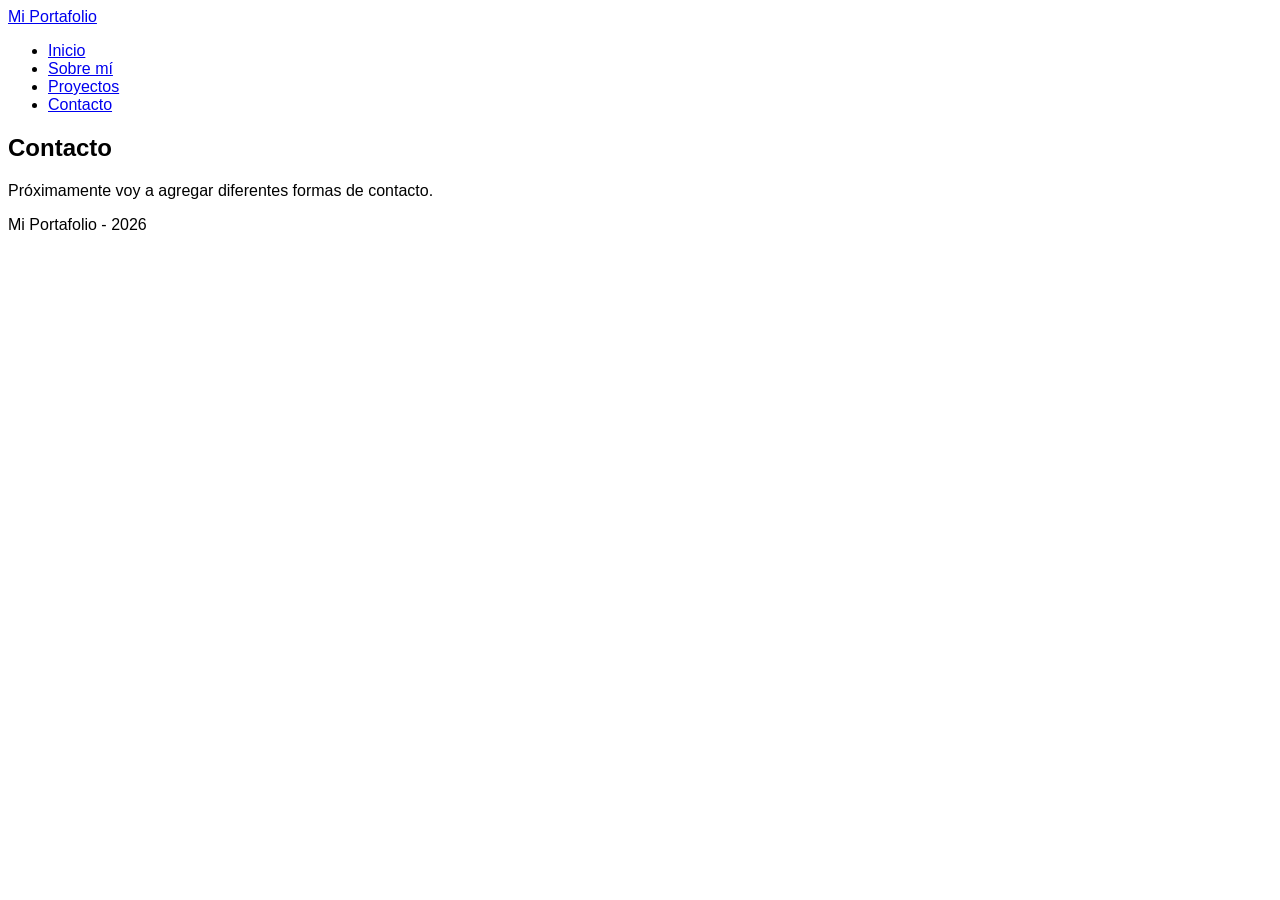
==== pages/contacto.html @ ddd05b40 "primer commit" ====
<!DOCTYPE html>
<html lang="es">

<head>
    <meta charset="UTF-8">
    <meta name="viewport" content="width=device-width, initial-scale=1.0">
    <title>Contacto | Mi Portafolio</title>
    <link rel="stylesheet" href="../css/styles.css">
</head>

<body>

    <header>
        <nav>
            <a href="../index.html">Mi Portafolio</a>

            <ul>
                <li><a href="../index.html">Inicio</a></li>
                <li><a href="./sobre-mi.html">Sobre mí</a></li>
                <li><a href="./proyectos.html">Proyectos</a></li>
                <li><a href="./contacto.html">Contacto</a></li>
            </ul>
        </nav>
    </header>

    <main>

        <section>
            <h1>Contacto</h1>

            <p>
                Próximamente voy a agregar diferentes formas de contacto.
            </p>
        </section>

    </main>

    <footer>
        <p>Mi Portafolio - 2026</p>
    </footer>

</body>

</html>
---- css/styles.css ----
body {
    font-family: Arial, sans-serif;
}
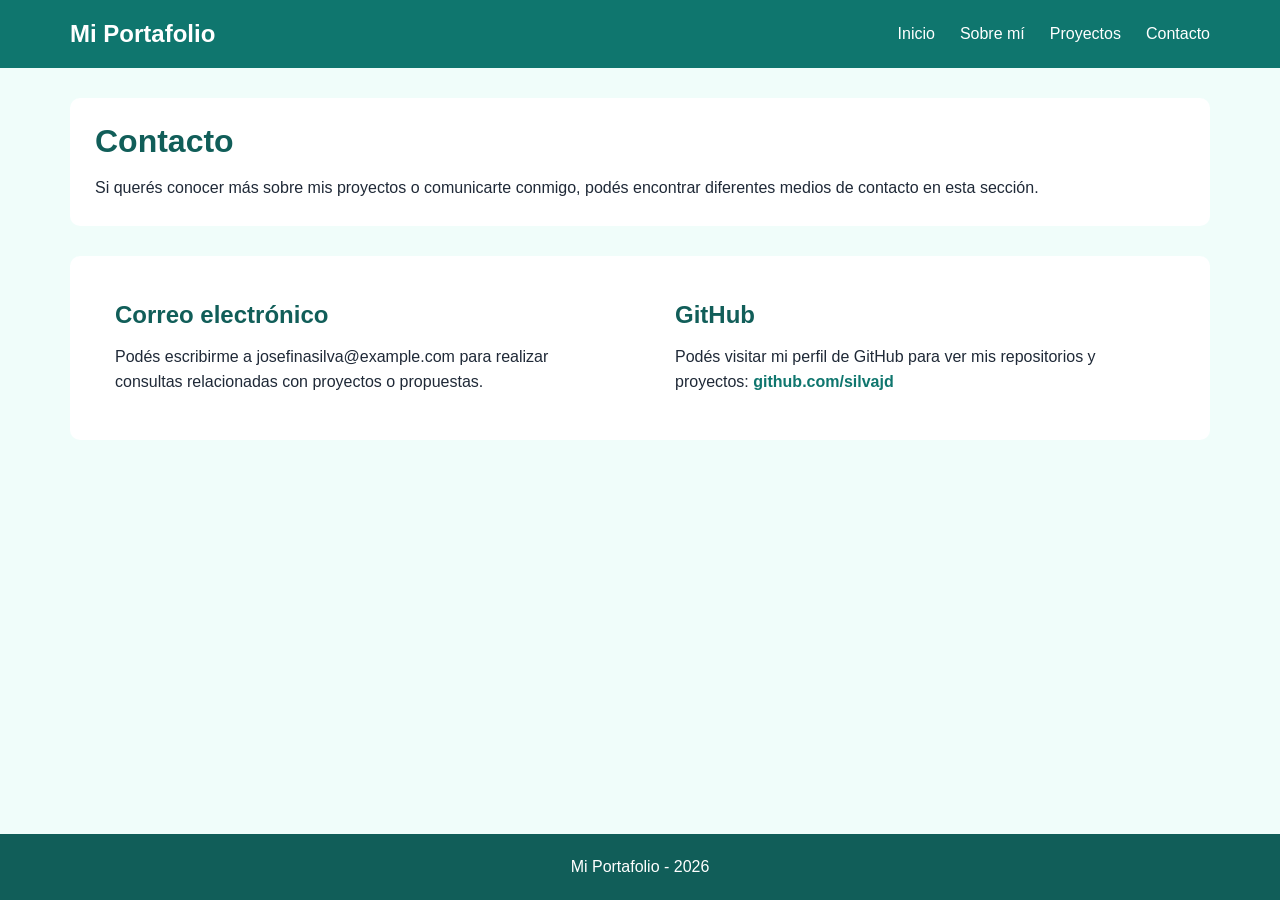
==== commit eb42b061: "amplío el contenido y agrego enlaces del portafolio" ====
--- a/pages/contacto.html
+++ b/pages/contacto.html
@@ -29,8 +29,34 @@
             <h1>Contacto</h1>
 
             <p>
-                Próximamente voy a agregar diferentes formas de contacto.
+                Si querés conocer más sobre mis proyectos o comunicarte conmigo,
+                podés encontrar diferentes medios de contacto en esta sección.
             </p>
+        </section>
+
+        <section class="sobre-mi">
+
+            <div>
+                <h2>Correo electrónico</h2>
+
+                <p>
+                    Podés escribirme a josefinasilva@example.com para realizar consultas relacionadas con proyectos o
+                    propuestas.
+                </p>
+            </div>
+
+            <div>
+                <h2>GitHub</h2>
+
+                <p>
+                    Podés visitar mi perfil de GitHub para ver mis repositorios
+                    y proyectos:
+                    <a href="https://github.com/silvajd" target="_blank" rel="noopener noreferrer">
+                        github.com/silvajd
+                    </a>
+                </p>
+            </div>
+
         </section>
 
     </main>
--- a/css/styles.css
+++ b/css/styles.css
@@ -1,3 +1,232 @@
+* {
+    margin: 0;
+    padding: 0;
+    box-sizing: border-box;
+}
+
 body {
-    font-family: Arial, sans-serif;
+    min-height: 100vh;
+    font-family: "Trebuchet MS", Arial, sans-serif;
+    background-color: #f0fdfa;
+    color: #1f2937;
+
+    display: flex;
+    flex-direction: column;
+}
+
+/* Header */
+
+header {
+    background-color: #0f766e;
+    color: white;
+}
+
+/* Navbar */
+
+nav {
+    max-width: 1200px;
+    margin: 0 auto;
+    padding: 20px 30px;
+
+    display: flex;
+    justify-content: space-between;
+    align-items: center;
+    gap: 30px;
+}
+
+nav>a {
+    color: white;
+    text-decoration: none;
+    font-size: 24px;
+    font-weight: bold;
+}
+
+nav ul {
+    list-style: none;
+
+    display: flex;
+    justify-content: flex-end;
+    align-items: center;
+    gap: 25px;
+}
+
+nav ul a {
+    color: white;
+    text-decoration: none;
+    font-size: 16px;
+    padding: 8px 0;
+    transition: color 0.3s ease;
+}
+
+nav ul a:hover {
+    color: #a7f3d0;
+}
+
+/* Contenido principal */
+
+main {
+    width: 100%;
+    max-width: 1200px;
+    margin: 0 auto;
+    padding: 30px;
+    flex: 1;
+}
+
+section {
+    background-color: white;
+    padding: 25px;
+    margin-bottom: 30px;
+    border-radius: 10px;
+}
+
+article {
+    background-color: #ccfbf1;
+    padding: 20px;
+    border-radius: 8px;
+}
+
+/* Presentacion principal */
+
+.presentacion {
+    display: flex;
+    justify-content: space-between;
+    align-items: center;
+    gap: 30px;
+}
+
+.presentacion>div {
+    flex: 1;
+}
+
+.destacado {
+    min-height: 150px;
+    padding: 20px;
+
+    display: flex;
+    justify-content: center;
+    align-items: center;
+
+    background-color: #ccfbf1;
+    border-left: 6px solid #0ea5e9;
+    border-radius: 8px;
+
+    font-size: 24px;
+    font-weight: bold;
+    text-align: center;
+    color: #115e59;
+}
+
+/* Seccion sobre mi */
+
+.sobre-mi {
+    display: flex;
+    align-items: center;
+    gap: 30px;
+}
+
+.sobre-mi>div {
+    flex: 1;
+    padding: 20px;
+}
+
+/* Proyectos */
+
+.proyectos {
+    display: flex;
+    align-items: center;
+    gap: 20px;
+    margin-top: 20px;
+}
+
+.proyectos article {
+    flex: 1;
+    min-height: 170px;
+    align-self: stretch;
+    border-top: 4px solid #0ea5e9;
+}
+
+/* Presentacion de la pagina de proyectos */
+
+.presentacion-proyectos {
+    display: flex;
+    align-items: center;
+    gap: 20px;
+}
+
+/* Textos */
+
+h1,
+h2,
+h3 {
+    margin-bottom: 15px;
+    color: #115e59;
+}
+
+h1 {
+    font-size: 32px;
+}
+
+p {
+    line-height: 1.6;
+}
+
+main a {
+    color: #0f766e;
+    font-weight: bold;
+    text-decoration: none;
+}
+
+main a:hover {
+    color: #0ea5e9;
+    text-decoration: underline;
+}
+
+/* Footer */
+
+footer {
+    background-color: #115e59;
+    color: white;
+    text-align: center;
+    padding: 20px;
+}
+
+/* Adaptacion para pantallas pequeñas */
+
+@media (max-width: 768px) {
+
+    nav {
+        flex-direction: column;
+        justify-content: center;
+        gap: 20px;
+    }
+
+    nav ul {
+        justify-content: center;
+        flex-wrap: wrap;
+        gap: 15px;
+    }
+
+    .presentacion {
+        flex-direction: column;
+        align-items: stretch;
+    }
+
+    .sobre-mi {
+        flex-direction: column;
+        align-items: stretch;
+    }
+
+    .proyectos {
+        flex-direction: column;
+        align-items: stretch;
+    }
+
+    .presentacion-proyectos {
+        flex-direction: column;
+        align-items: stretch;
+    }
+
+    main {
+        padding: 20px;
+    }
 }
